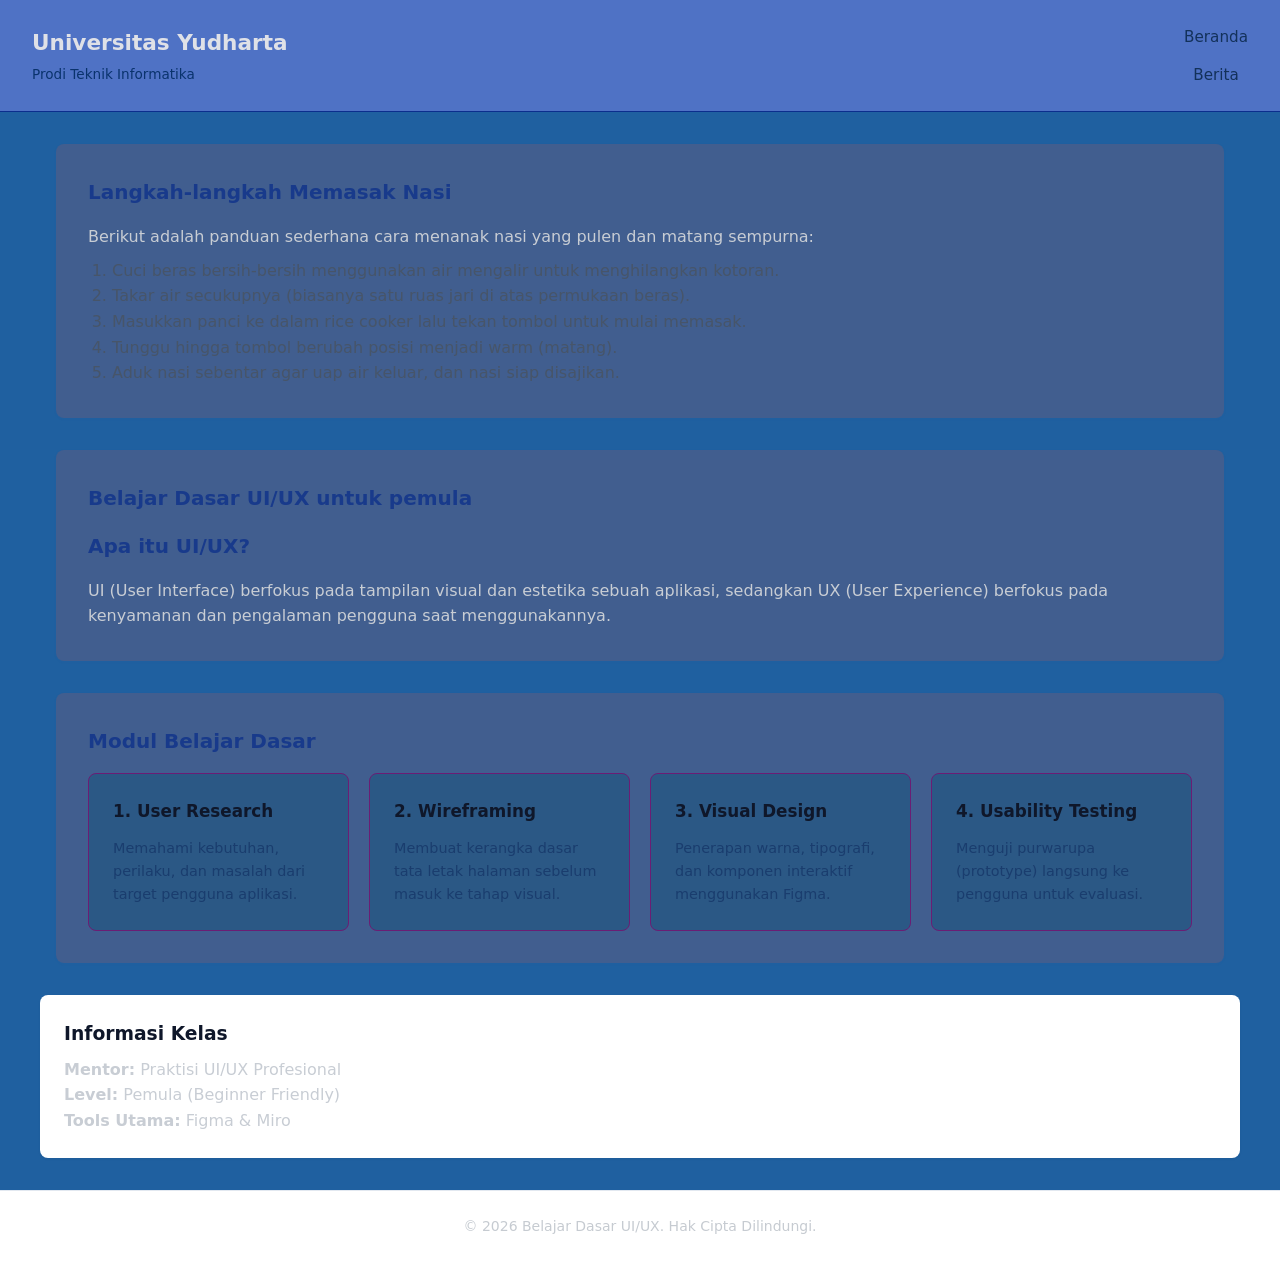
==== index.html @ 07db7a67 "pertama kali upload project github" ====
<!DOCTYPE html>
<html lang="id">
<head>
    <meta charset="UTF-8">
    <meta name="viewport" content="width=device-width, initial-scale=1.0">
    <title>Belajar Dasar UI/UX untuk Pemula</title>
    <link rel="stylesheet" href="style.css">
</head>
<body>

    <!-- Header & Navbar menggunakan Flexbox -->
    <header class="navbar" id="home">
        <div class="logo">
            <h1>Universitas Yudharta</h1>
            <p>Prodi Teknik Informatika
            </p>
        </div>
        <nav>
            <ul class="nav-links">
                <li><a href="#home">Beranda</a></li>
                <li><a href="#berita">Berita</a></li>
            </ul>
        </nav>
    </header>

    <!-- Konten Utama -->
    <main>
        <!-- Bagian Beranda: Cara Memasak Nasi -->
        <article id="beranda-content">
            <h2>Langkah-langkah Memasak Nasi</h2>
            <p>Berikut adalah panduan sederhana cara menanak nasi yang pulen dan matang sempurna:</p>
            <ol style="margin-left: 1.5rem; margin-top: 0.5rem; color: #475569;">
                <li>Cuci beras bersih-bersih menggunakan air mengalir untuk menghilangkan kotoran.</li>
                <li>Takar air secukupnya (biasanya satu ruas jari di atas permukaan beras).</li>
                <li>Masukkan panci ke dalam rice cooker lalu tekan tombol untuk mulai memasak.</li>
                <li>Tunggu hingga tombol berubah posisi menjadi warm (matang).</li>
                <li>Aduk nasi sebentar agar uap air keluar, dan nasi siap disajikan.</li>
            </ol>
        </article>

        <!-- Artikel 1: Pengantar UI/UX -->
        <article id="pengantar">
            <h2>Belajar Dasar UI/UX untuk pemula</h2>
            <h2>Apa itu UI/UX?</h2>
            <p>UI (User Interface) berfokus pada tampilan visual dan estetika sebuah aplikasi, sedangkan UX (User Experience) berfokus pada kenyamanan dan pengalaman pengguna saat menggunakannya.</p>
        </article>

        <!-- Artikel 2: Modul / Berita Belajar (Menggunakan CSS Grid dengan 4 kartu) -->
        <article id="berita">
            <h2>Modul Belajar Dasar</h2>
            <div class="grid-materi">
                <div class="card">
                    <h3>1. User Research</h3>
                    <p>Memahami kebutuhan, perilaku, dan masalah dari target pengguna aplikasi.</p>
                </div>
                <div class="card">
                    <h3>2. Wireframing</h3>
                    <p>Membuat kerangka dasar tata letak halaman sebelum masuk ke tahap visual.</p>
                </div>
                <div class="card">
                    <h3>3. Visual Design</h3>
                    <p>Penerapan warna, tipografi, dan komponen interaktif menggunakan Figma.</p>
                </div>
                <div class="card">
                    <h3>4. Usability Testing</h3>
                    <p>Menguji purwarupa (prototype) langsung ke pengguna untuk evaluasi.</p>
                </div>
            </div>
        </article>
    </main>

    <!-- Aside: Bilah Samping -->
    <aside>
        <h3>Informasi Kelas</h3>
        <p><strong>Mentor:</strong> Praktisi UI/UX Profesional</p>
        <p><strong>Level:</strong> Pemula (Beginner Friendly)</p>
        <p><strong>Tools Utama:</strong> Figma & Miro</p>
    </aside>

    <!-- Footer menggunakan Flexbox -->
    <footer>
        <p>&copy; 2026 Belajar Dasar UI/UX. Hak Cipta Dilindungi.</p>
    </footer>

</body>
</html>
---- style.css ----
/* Reset Global Modern */
*, *::before, *::after {
  box-sizing: border-box;
  margin: 0;
  padding: 0;
}

body {
  font-family: system-ui, -apple-system, sans-serif;
  color: #c8cdd4;
  background-color: #1f60a0;
  line-height: 1.6;
}

/* Flexbox pada Header / Navbar */
.navbar {
  display: flex;
  justify-content: space-between;
  align-items: center;
  padding: 1.5rem 2rem;
  background-color: #4f72c5;
  border-bottom: 1px solid #0b2e8d;
  position: sticky;
  top: 0;
  z-index: 100;
}

.logo h1 {
  font-size: 1.35rem;
  color: #dfe1e7;
  font-weight: 700;
}

.logo p {
  font-size: 0.85rem;
  color: #0a336d;
  margin-top: 0.2rem;
}

.nav-links {
  display: flex;
  list-style: none;
  gap: 1.5rem;
}

.nav-links a {
  text-decoration: none;
  color: #13315a;
  font-weight: 500;
  font-size: 0.95rem;
  transition: color 0.2s ease;
}

.nav-links a:hover {
  color: #092561;
}

/* Layout Utama */
main {
  max-width: 1200px;
  margin: 2rem auto;
  padding: 0 1rem;
}

article {
  background: #415e8f;
  padding: 2rem;
  border-radius: 8px;
  box-shadow: 0 1px 3px rgba(64, 83, 154, 0.05);
  margin-bottom: 2rem;
}

article h2 {
  margin-bottom: 1rem;
  color: #183a8b;
  font-size: 1.25rem;
}

/* CSS Grid dengan auto-fit untuk 4 kartu */
.grid-materi {
  display: grid;
  grid-template-columns: repeat(auto-fit, minmax(230px, 1fr));
  gap: 1.25rem;
  margin-top: 1rem;
}

.card {
  background: #2b5885;
  padding: 1.5rem;
  border-radius: 8px;
  border: 1px solid #6b1d74;
  transition: transform 0.2s ease, box-shadow 0.2s ease;
}

.card:hover {
  transform: translateY(-3px);
  box-shadow: 0 4px 6px -1px rgba(111, 54, 113, 0.1);
}

.card h3 {
  font-size: 1.05rem;
  margin-bottom: 0.75rem;
  color: #0f172a;
}

.card p {
  font-size: 0.9rem;
  color: #1a3d6e;
}

/* Aside Bilah Samping */
aside {
  background: #ffffff;
  padding: 1.5rem;
  border-radius: 8px;
  box-shadow: 0 1px 3px rgba(0,0,0,0.05);
  margin: 0 auto 2rem auto;
  max-width: 1200px;
}

aside h3 {
  margin-bottom: 0.5rem;
  color: #0f172a;
}

/* Flexbox pada Footer */
footer {
  display: flex;
  justify-content: center;
  align-items: center;
  padding: 1.5rem;
  background-color: #ffffff;
  color: #c6cbd1;
  font-size: 0.875rem;
  border-top: 1px solid #e2e8f0;
}

/* Responsif Media Queries */
@media (max-width: 768px) {
  .navbar {
    flex-direction: column;
    gap: 1rem;
    text-align: center;
  }
}

.nav-links {
    flex-direction: column;
    gap: 0.75rem;
    text-align: center;
  }

  .card-grid {
    padding: 1rem;
    gap: 1rem;
  }
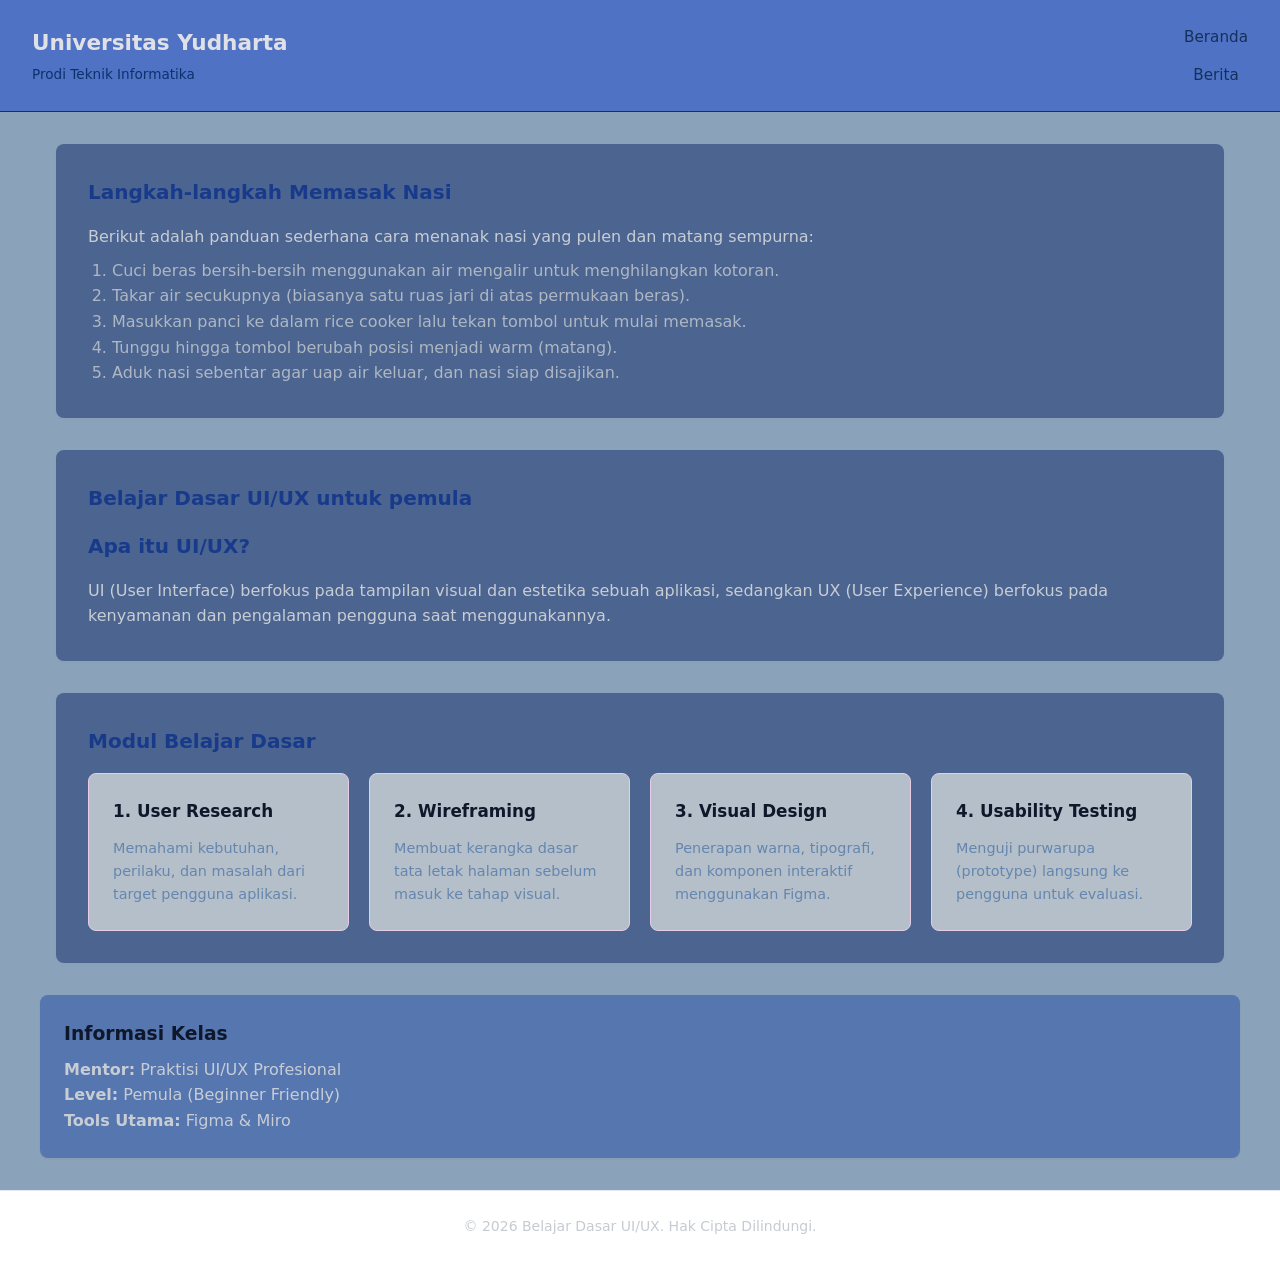
==== commit f913af64: "Memperbaiki warna teks" ====
--- a/index.html
+++ b/index.html
@@ -29,7 +29,7 @@
         <article id="beranda-content">
             <h2>Langkah-langkah Memasak Nasi</h2>
             <p>Berikut adalah panduan sederhana cara menanak nasi yang pulen dan matang sempurna:</p>
-            <ol style="margin-left: 1.5rem; margin-top: 0.5rem; color: #475569;">
+            <ol style="margin-left: 1.5rem; margin-top: 0.5rem; color: #aeb7c3;">
                 <li>Cuci beras bersih-bersih menggunakan air mengalir untuk menghilangkan kotoran.</li>
                 <li>Takar air secukupnya (biasanya satu ruas jari di atas permukaan beras).</li>
                 <li>Masukkan panci ke dalam rice cooker lalu tekan tombol untuk mulai memasak.</li>
--- a/style.css
+++ b/style.css
@@ -8,7 +8,7 @@
 body {
   font-family: system-ui, -apple-system, sans-serif;
   color: #c8cdd4;
-  background-color: #1f60a0;
+  background-color: #8ba3ba;
   line-height: 1.6;
 }
 
@@ -63,10 +63,10 @@
 }
 
 article {
-  background: #415e8f;
+  background: #4c6490;
   padding: 2rem;
   border-radius: 8px;
-  box-shadow: 0 1px 3px rgba(64, 83, 154, 0.05);
+  box-shadow: 0 1px 3px rgba(101, 108, 134, 0.05);
   margin-bottom: 2rem;
 }
 
@@ -85,10 +85,10 @@
 }
 
 .card {
-  background: #2b5885;
+  background: #b4bfca;
   padding: 1.5rem;
   border-radius: 8px;
-  border: 1px solid #6b1d74;
+  border: 1px solid #e5cde8;
   transition: transform 0.2s ease, box-shadow 0.2s ease;
 }
 
@@ -105,12 +105,12 @@
 
 .card p {
   font-size: 0.9rem;
-  color: #1a3d6e;
+  color: #6586ae;
 }
 
 /* Aside Bilah Samping */
 aside {
-  background: #ffffff;
+  background: #5676b0;
   padding: 1.5rem;
   border-radius: 8px;
   box-shadow: 0 1px 3px rgba(0,0,0,0.05);
